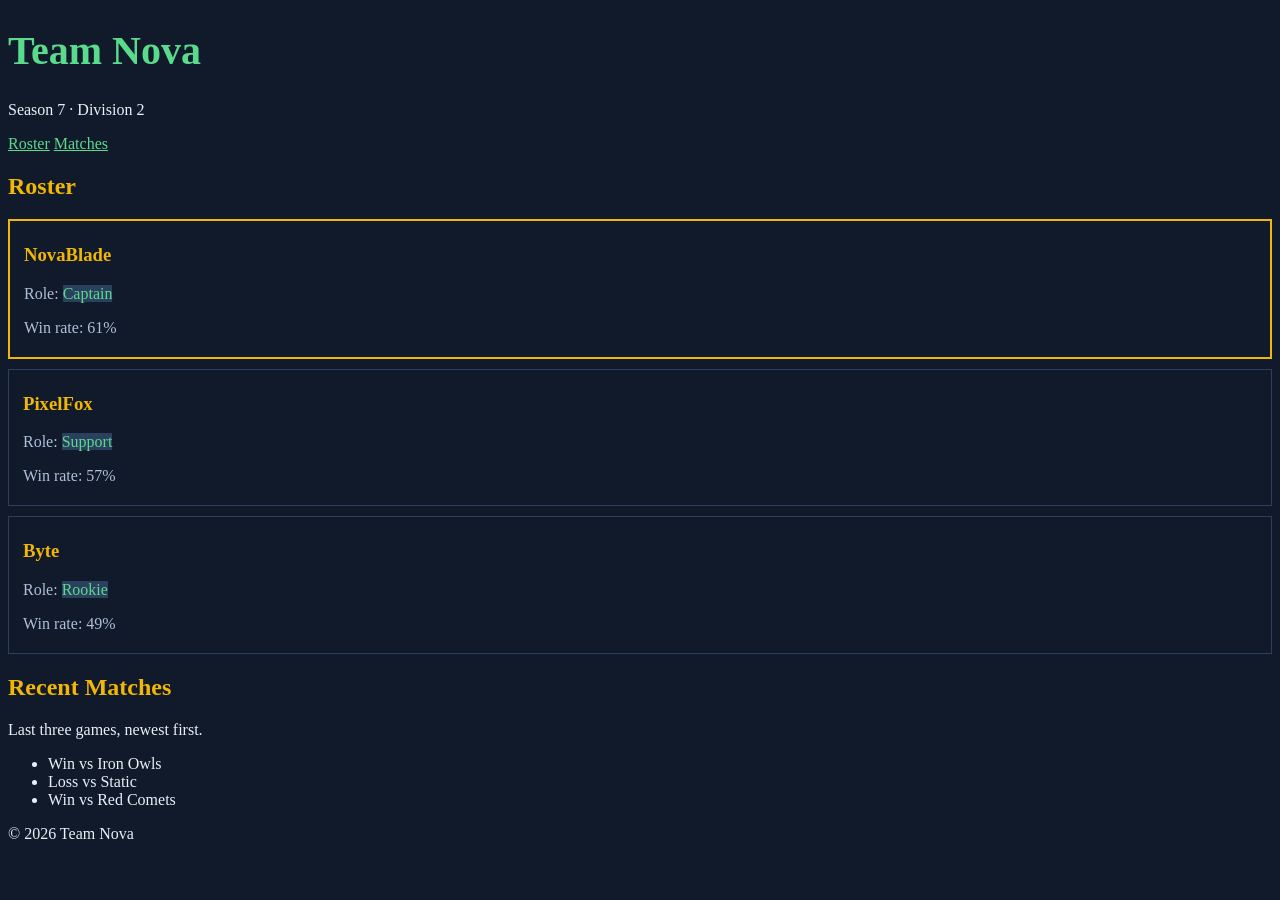
==== Lesson02-Selectors/squad-page/index.html @ a29b72ce "lesson 2 will cont." ====
<!DOCTYPE html>
<html lang="en">
<head>
    <meta charset="UTF-8">
    <meta name="viewport" content="width=device-width, initial-scale=1.0">
    <title>Team Nova</title>
    <link rel="stylesheet" href="style.css">
</head>
<body>

    <header>
        <h1>Team Nova</h1>
        <p class="tagline">Season 7 &middot; Division 2</p>
        <nav>
            <a href="#roster" class="active">Roster</a>  <!-- the section you are on -->
            <a href="#matches">Matches</a>
        </nav>
    </header>

    <main>
        <!-- id="roster": one-of-a-kind, so the nav link can jump here -->
        <section id="roster">
            <h2>Roster</h2>

            <!-- three cards share a CLASS... -->
            <article class="player-card" id="captain">  <!-- ...only one has this ID -->
                <h3>NovaBlade</h3>
                <p>Role: <span class="tag">Captain</span></p>
                <p>Win rate: <span class="stat">61%</span></p>
            </article>

            <article class="player-card">
                <h3>PixelFox</h3>
                <p>Role: <span class="tag">Support</span></p>
                <p>Win rate: <span class="stat">57%</span></p>
            </article>

            <article class="player-card">
                <h3>Byte</h3>
                <p>Role: <span class="tag">Rookie</span></p>
                <p>Win rate: <span class="stat">49%</span></p>
            </article>
        </section>

        <section id="matches">
            <h2>Recent Matches</h2>
            <p>Last three games, newest first.</p>
            <ul class="results">
                <li>Win vs Iron Owls</li>
                <li>Loss vs Static</li>
                <li>Win vs Red Comets</li>
            </ul>
        </section>
    </main>

    <footer>
        <p>&copy; 2026 Team Nova</p>
    </footer>

</body>
</html>
---- Lesson02-Selectors/squad-page/style.css ----
/* style.css · squad page (after Lesson 2A) */

body {
    background-color: #101A2B;
    color: #EAF0F7;
}

h1 {
    color: #5ADB8C;
    font-size: 40px;
}

.tag {
    background-color: #2B3F5F;
    color: #5ADB8C;
}

/* group: every <h2> AND every <h3> */
h2, h3 {
    color: #F2B705;
}

/* class selector: every class="player-card" */
.player-card {
    border: 1px solid #2B3F5F;
    padding: 4px 14px;
    margin: 10px 0;
}

/* id selector: the one id="captain" */
#captain {
    border: 2px solid #F2B705;
}

/* descendant (space): */
.player-card p {
    color: #AEC0D8;
}

nav a {
    color:#5ADB8C;
}
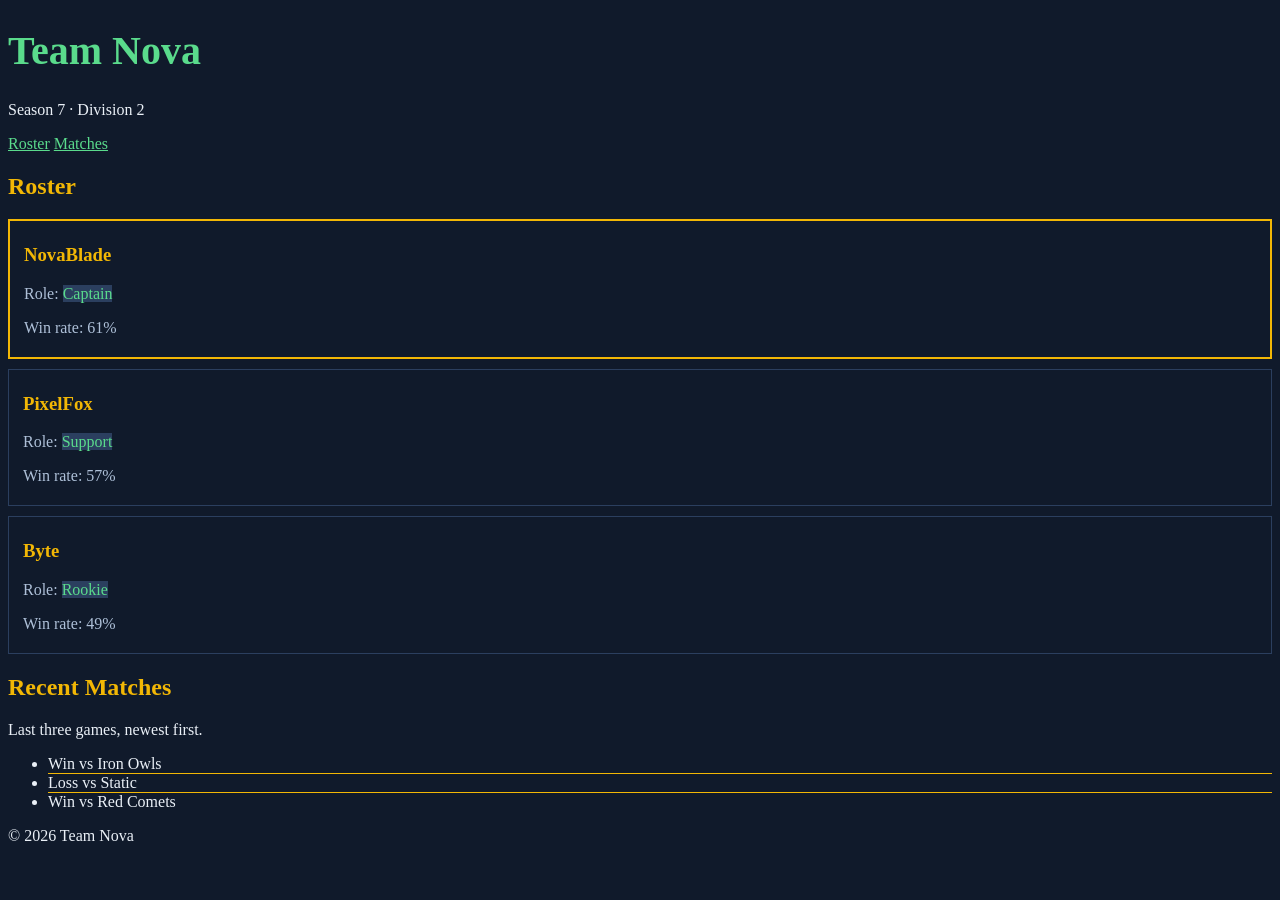
==== commit bb88ad15: "L2" ====
--- a/Lesson02-Selectors/squad-page/index.html
+++ b/Lesson02-Selectors/squad-page/index.html
@@ -58,4 +58,4 @@
     </footer>
 
 </body>
-</html>
+</html>
--- a/Lesson02-Selectors/squad-page/style.css
+++ b/Lesson02-Selectors/squad-page/style.css
@@ -41,3 +41,6 @@
     color:#5ADB8C;
 }
 
+li + li {
+    border-top: 1px solid #F2B705;
+}
